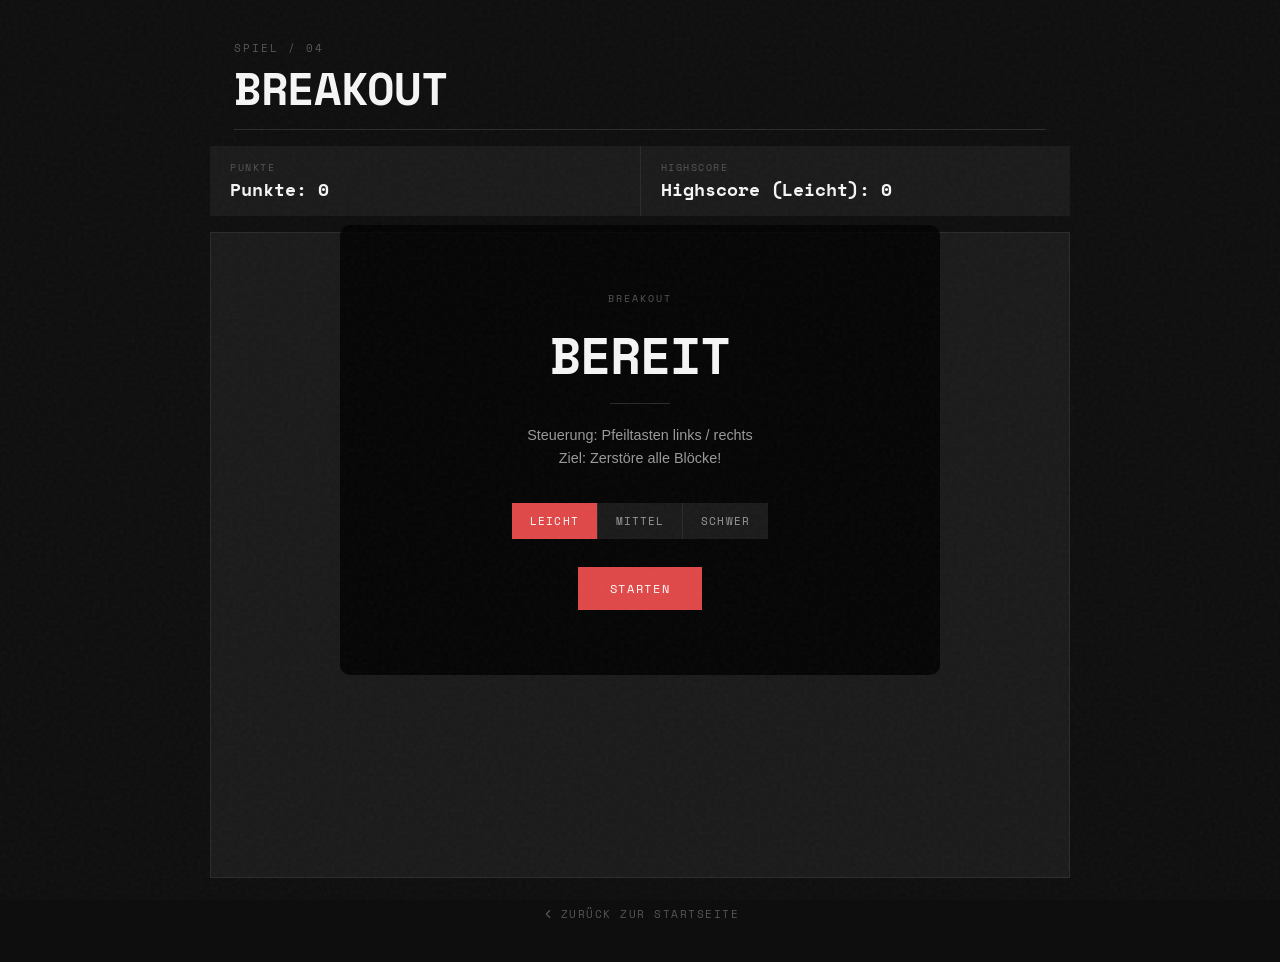
==== breakout.html @ c2ea723e "0.1 BETA" ====
<!DOCTYPE html>
<html lang="de">

<head>
    <meta charset="UTF-8">
    <meta name="viewport" content="width=device-width, initial-scale=1.0">
    <title>Breakout</title>
    <link rel="icon" href="favicon.svg">
    <link
        href="https://fonts.googleapis.com/css2?family=Inter:wght@300;400;500&family=Space+Mono:wght@400;700&display=swap"
        rel="stylesheet">

    <style>
        *,
        *::before,
        *::after {
            margin: 0;
            padding: 0;
            box-sizing: border-box;
        }

        :root {
            --bg-deep: #0e0e0e;
            --bg-card: #1a1a1a;
            --bg-hover: #242424;
            --border: #2a2a2a;
            --text-dim: #555;
            --text-mid: #999;
            --text-main: #e2e2e2;
            --text-white: #f5f5f5;
            --accent: #e04848;
        }

        html,
        body {
            background: var(--bg-deep);
            min-height: 100vh;
            color: var(--text-main);
            -webkit-font-smoothing: antialiased;
        }

        body {
            font-family: 'Inter', sans-serif;
            display: flex;
            flex-direction: column;
            align-items: center;
            width: 100%;
            padding: 0;
        }

        /* grain overlay */
        body::before {
            content: '';
            position: fixed;
            inset: 0;
            background-image: url("data:image/svg+xml,%3Csvg viewBox='0 0 256 256' xmlns='http://www.w3.org/2000/svg'%3E%3Cfilter id='n'%3E%3CfeTurbulence type='fractalNoise' baseFrequency='0.9' numOctaves='4' stitchTiles='stitch'/%3E%3C/filter%3E%3Crect width='100%25' height='100%25' filter='url(%23n)' opacity='0.035'/%3E%3C/svg%3E");
            pointer-events: none;
            z-index: 100;
        }

        /* ─── GAME PAGE HEADER ─── */
        .game-header {
            width: 100%;
            max-width: 860px;
            padding: 40px 24px 0;
            display: flex;
            flex-direction: column;
            align-items: flex-start;
        }

        .game-header .label-top {
            font-family: 'Space Mono', monospace;
            font-size: 0.68rem;
            letter-spacing: 0.18em;
            text-transform: uppercase;
            color: var(--text-dim);
            margin-bottom: 8px;
        }

        .game-header h1 {
            font-family: 'Space Mono', monospace;
            font-size: clamp(1.8rem, 5vw, 2.8rem);
            font-weight: 700;
            color: var(--text-white);
            letter-spacing: -0.03em;
            line-height: 1.1;
        }

        .game-header .header-rule {
            width: 100%;
            height: 1px;
            background: var(--border);
            margin: 16px 0 0;
        }

        /* ─── STATS BAR ─── */
        .stats-bar {
            width: 100%;
            max-width: 860px;
            display: flex;
            gap: 1px;
            background: var(--border);
            margin-top: 16px;
        }

        .stat-block {
            flex: 1;
            background: var(--bg-card);
            padding: 14px 20px;
            display: flex;
            flex-direction: column;
            gap: 2px;
        }

        .stat-block .stat-label {
            font-family: 'Space Mono', monospace;
            font-size: 0.6rem;
            letter-spacing: 0.16em;
            text-transform: uppercase;
            color: var(--text-dim);
        }

        .stat-block .stat-value {
            font-family: 'Space Mono', monospace;
            font-size: 1.1rem;
            font-weight: 700;
            color: var(--text-white);
        }

        /* ─── CANVAS WRAPPER ─── */
        .canvas-wrap {
            width: 100%;
            max-width: 860px;
            margin-top: 16px;
            background: var(--bg-card);
            border: 1px solid var(--border);
            position: relative;
            overflow: hidden;
        }

        .canvas-wrap canvas {
            display: block;
            width: 100%;
            height: 100%;
        }

        /* ─── MESSAGE / HINT ─── */
        .msg-bar {
            width: 100%;
            max-width: 860px;
            margin-top: 1px;
            background: var(--bg-card);
            border-top: 1px solid var(--border);
            padding: 12px 20px;
            font-size: 0.82rem;
            color: var(--text-mid);
            font-family: 'Inter', sans-serif;
            min-height: 42px;
            display: flex;
            align-items: center;
        }

        /* ─── CONTROLS ROW ─── */
        .ctrl-row {
            width: 100%;
            max-width: 860px;
            display: flex;
            gap: 1px;
            background: var(--border);
            margin-top: 16px;
        }

        .ctrl-btn {
            flex: 1;
            background: var(--bg-card);
            border: none;
            color: var(--text-main);
            font-family: 'Space Mono', monospace;
            font-size: 0.78rem;
            letter-spacing: 0.1em;
            text-transform: uppercase;
            padding: 14px 10px;
            cursor: pointer;
            transition: background 0.2s, color 0.2s;
        }

        .ctrl-btn:hover {
            background: var(--bg-hover);
            color: var(--text-white);
        }

        .ctrl-btn.primary {
            background: var(--accent);
            color: #fff;
        }

        .ctrl-btn.primary:hover {
            background: #c93a3a;
            color: #fff;
        }

        /* ─── BACK LINK ─── */
        .back-link {
            display: inline-flex;
            align-items: center;
            gap: 6px;
            margin: 28px 0 40px;
            font-family: 'Space Mono', monospace;
            font-size: 0.68rem;
            letter-spacing: 0.14em;
            text-transform: uppercase;
            color: var(--text-dim);
            text-decoration: none;
            transition: color 0.2s;
        }

        .back-link:hover {
            color: var(--accent);
        }

        .back-link svg {
            width: 14px;
            height: 14px;
            stroke: currentColor;
            fill: none;
            stroke-width: 2;
            stroke-linecap: round;
            stroke-linejoin: round;
        }

        /* ─── OVERLAY (start / game-over screens) ─── */
        .overlay {
            position: fixed;
            inset: 0;
            background: rgba(10, 10, 10, 0.92);
            z-index: 50;
            display: flex;
            flex-direction: column;
            align-items: center;
            justify-content: center;
            gap: 20px;
            padding: 40px 24px;
        }

        .overlay .overlay-label {
            font-family: 'Space Mono', monospace;
            font-size: 0.65rem;
            letter-spacing: 0.2em;
            text-transform: uppercase;
            color: var(--text-dim);
        }

        .overlay h2 {
            font-family: 'Space Mono', monospace;
            font-size: clamp(2rem, 6vw, 3.2rem);
            font-weight: 700;
            color: var(--text-white);
            letter-spacing: -0.02em;
            text-align: center;
            line-height: 1.1;
        }

        .overlay .overlay-rule {
            width: 60px;
            height: 1px;
            background: var(--border);
        }

        .overlay p {
            font-size: 0.9rem;
            color: var(--text-mid);
            text-align: center;
            max-width: 420px;
            line-height: 1.6;
        }

        .overlay .overlay-scores {
            display: flex;
            gap: 32px;
        }

        .overlay .ov-score {
            text-align: center;
        }

        .overlay .ov-score .ov-label {
            font-family: 'Space Mono', monospace;
            font-size: 0.6rem;
            letter-spacing: 0.18em;
            text-transform: uppercase;
            color: var(--text-dim);
            margin-bottom: 4px;
        }

        .overlay .ov-score .ov-val {
            font-family: 'Space Mono', monospace;
            font-size: 1.6rem;
            font-weight: 700;
            color: var(--text-white);
        }

        .overlay .ov-btn {
            font-family: 'Space Mono', monospace;
            font-size: 0.72rem;
            letter-spacing: 0.14em;
            text-transform: uppercase;
            background: var(--accent);
            color: #fff;
            border: none;
            padding: 13px 32px;
            cursor: pointer;
            transition: background 0.2s;
            margin-top: 8px;
        }

        .overlay .ov-btn:hover {
            background: #c93a3a;
        }

        /* ─── DIFFICULTY PILLS (breakout) ─── */
        .diff-row {
            display: flex;
            gap: 1px;
            background: var(--border);
            margin-top: 12px;
        }

        .diff-pill {
            background: var(--bg-card);
            border: none;
            color: var(--text-mid);
            font-family: 'Space Mono', monospace;
            font-size: 0.68rem;
            letter-spacing: 0.1em;
            text-transform: uppercase;
            padding: 10px 18px;
            cursor: pointer;
            transition: background 0.2s, color 0.2s;
        }

        .diff-pill:hover {
            background: var(--bg-hover);
            color: var(--text-main);
        }

        .diff-pill.active {
            background: var(--accent);
            color: #fff;
        }

        /* ─── MOBILE D-PAD (snake) ─── */
        .dpad {
            display: none;
            flex-direction: column;
            align-items: center;
            gap: 2px;
            margin-top: 16px;
        }

        .dpad-row {
            display: flex;
            gap: 2px;
        }

        .dpad-btn {
            width: 56px;
            height: 56px;
            background: var(--bg-card);
            border: 1px solid var(--border);
            color: var(--text-main);
            font-size: 1.2rem;
            cursor: pointer;
            display: flex;
            align-items: center;
            justify-content: center;
            transition: background 0.15s;
            -webkit-tap-highlight-color: transparent;
            user-select: none;
        }

        .dpad-btn:active {
            background: var(--accent);
            color: #fff;
        }

        @media (max-width: 600px) {
            .dpad {
                display: flex;
            }

            .game-header {
                padding-top: 24px;
            }
        }

        /* ─── RESPONSIVE canvas height ─── */
        .canvas-wrap {
            min-height: 280px;
        }

        @media (min-width: 601px) {
            .canvas-wrap {
                min-height: 420px;
            }
        }

        /* new-highscore flash */
        #newHighscoreAlert {
            position: fixed;
            top: 24px;
            left: 50%;
            transform: translateX(-50%);
            background: var(--accent);
            color: #fff;
            font-family: 'Space Mono', monospace;
            font-size: 0.72rem;
            letter-spacing: 0.14em;
            text-transform: uppercase;
            padding: 10px 24px;
            z-index: 200;
            display: none;
        }


        #gameOver,
        #successMessage {
            display: none;
        }

        #startScreen {
            position: absolute;
            top: 50%;
            left: 50%;
            transform: translate(-50%, -50%);
            color: white;
            font-size: 36px;
            font-family: Arial, sans-serif;
            text-align: center;
            background: rgba(0, 0, 0, 0.8);
            padding: 20px;
            border-radius: 10px;
            width: 90%;
            max-width: 600px;
        }

        /* JS toggles these */

        .success-badge {
            font-family: 'Space Mono', monospace;
            font-size: 0.6rem;
            letter-spacing: 0.16em;
            text-transform: uppercase;
            padding: 6px 14px;
            color: #fff;
        }

        .success-badge.easy {
            background: #00b894;
        }

        .success-badge.medium {
            background: #fdcb6e;
            color: #2d3436;
        }

        .success-badge.hard {
            background: #e04848;
        }

        .instructions {
            font-size: 0.6em;
            margin-top: 20px;
            color: var(--accent-color);
            display: flex;
            flex-direction: column;
            justify-content: center;
        }

        #gameOver {
            position: absolute;
            top: 50%;
            left: 50%;
            transform: translate(-50%, -50%);
            color: white;
            font-size: 48px;
            font-family: Arial, sans-serif;
            text-align: center;
            display: none;
            background: rgba(0, 0, 0, 0.95);
            padding: 20px;
            border-radius: 10px;
            width: 90%;
            max-width: 600px;
        }

        .overlay h2 .dot {
            color: var(--accent);
        }
    </style>
</head>

<body>
    <div class="game-header">
        <p class="label-top">Spiel / 04</p>
        <h1>BREAKOUT</h1>
        <div class="header-rule"></div>
    </div>

    <div class="stats-bar">
        <div class="stat-block">
            <span class="stat-label">Punkte</span>
            <span class="stat-value" id="score">Punkte: 0</span>
        </div>
        <div class="stat-block">
            <span class="stat-label">Highscore</span>
            <span class="stat-value" id="highscore">Highscore: 0</span>
        </div>
    </div>

    <div class="canvas-wrap">
        <canvas id="gameCanvas" width="800" height="600"></canvas>
    </div>

    <!-- START SCREEN overlay -->
    <div class="overlay" id="startScreen">
        <p class="overlay-label">Breakout</p>
        <h2>BEREIT</h2>
        <div class="overlay-rule"></div>
        <p id="desktopInstructions" style="display:none;">Steuerung: Pfeiltasten links / rechts<br>Ziel: Zerstöre alle
            Blöcke!</p>
        <p id="mobileInstructions" style="display:none;">Steuerung: Berühre und ziehe das Paddle<br>Ziel: Zerstöre alle
            Blöcke!</p>
        <div class="diff-row">
            <button class="diff-pill active" data-difficulty="easy" onclick="Array.from(document.getElementsByClassName('diff-pill')).forEach(obj => {obj.className = 'diff-pill';}); this.className = 'diff-pill active'; currentDifficulty = 'easy'">Leicht</button>
            <button class="diff-pill" data-difficulty="medium" onclick="Array.from(document.getElementsByClassName('diff-pill')).forEach(obj => {obj.className = 'diff-pill';}); this.className = 'diff-pill active'; currentDifficulty = 'medium'">Mittel</button>
            <button class="diff-pill" data-difficulty="hard" onclick="Array.from(document.getElementsByClassName('diff-pill')).forEach(obj => {obj.className = 'diff-pill';}); this.className = 'diff-pill active'; currentDifficulty = 'hard'">Schwer</button>
        </div>
        <button class="ov-btn" id="startButton">Starten</button>
    </div>

    <!-- GAME OVER overlay -->
    <div class="overlay" id="gameOver">
        <p class="overlay-label">Ende</p>
        <h2>GAME OVER</h2>
        <div class="overlay-rule"></div>
        <div class="overlay-scores">
            <div class="ov-score">
                <div class="ov-label">Punkte</div>
                <div class="ov-val" id="finalScore">0</div>
            </div>
        </div>
        <button class="ov-btn" id="restartButton">Nochmal</button>
    </div>

    <!-- SUCCESS overlay -->
    <div class="overlay" id="successMessage">
        <p class="overlay-label">Gewonnen</p>
        <h2>NICE<span class="dot">!</span></h2>
        <div class="overlay-rule"></div>
        <span class="success-badge easy" id="successDifficultyBadge">Leicht</span>
        <div class="overlay-scores">
            <div class="ov-score">
                <div class="ov-label">Highscore</div>
                <div class="ov-val" id="successHighscore">0</div>
            </div>
        </div>
        <button class="ov-btn" id="successRestartButton">Nochmal spielen</button>
    </div>


    <a href="index.html" class="back-link">
        <svg viewBox="0 0 24 24">
            <polyline points="15 18 9 12 15 6"></polyline>
        </svg>
        Zurück zur Startseite
    </a>


    <script>
        let gameActive = false;
        window.currentDifficulty = 'easy';
        const difficultySettings = {
            easy: { paddleWidth: 250 },
            medium: { paddleWidth: 150 },
            hard: { paddleWidth: 100 }
        };

        const canvas = document.getElementById('gameCanvas');
        const ctx = canvas.getContext('2d');
        const scoreElement = document.getElementById('score');
        const highscoreElement = document.getElementById('highscore');
        const gameOverElement = document.getElementById('gameOver');
        const successMessageElement = document.getElementById('successMessage');
        const startScreenElement = document.getElementById('startScreen');
        const difficultySwitchElement = document.querySelector('.difficulty-switch');
        const finalScoreElement = document.getElementById('finalScore');
        const restartButton = document.getElementById('restartButton');
        const successRestartButton = document.getElementById('successRestartButton');
        const startButton = document.getElementById('startButton');
        const difficultyOptions = document.querySelectorAll('.difficulty-option');

        // LocalStorage initialisieren
        if (!localStorage.getItem('highscore_breakout_easy')) {
            localStorage.setItem('highscore_breakout_easy', '0');
        }
        if (!localStorage.getItem('highscore_breakout_medium')) {
            localStorage.setItem('highscore_breakout_medium', '0');
        }
        if (!localStorage.getItem('highscore_breakout_hard')) {
            localStorage.setItem('highscore_breakout_hard', '0');
        }
        if (!localStorage.getItem('breakoutCompleted_easy')) {
            localStorage.setItem('breakoutCompleted_easy', 'false');
        }
        if (!localStorage.getItem('breakoutCompleted_medium')) {
            localStorage.setItem('breakoutCompleted_medium', 'false');
        }
        if (!localStorage.getItem('breakoutCompleted_hard')) {
            localStorage.setItem('breakoutCompleted_hard', 'false');
        }

        // Highscore laden und anzeigen
        function updateHighscoreDisplay() {
            const currentHighscore = parseInt(localStorage.getItem(`highscore_breakout_${currentDifficulty}`));
            const difficultyNames = {
                easy: 'Leicht',
                medium: 'Mittel',
                hard: 'Schwer'
            };
            highscoreElement.textContent = `Highscore (${difficultyNames[currentDifficulty]}): ${currentHighscore}`;
        }
        updateHighscoreDisplay();

        // Erfolgsmeldung oder Startbildschirm anzeigen
        function checkAndShowSuccess() {
            const easyCompleted = localStorage.getItem('breakoutCompleted_easy') === 'true';
            const mediumCompleted = localStorage.getItem('breakoutCompleted_medium') === 'true';
            const hardCompleted = localStorage.getItem('breakoutCompleted_hard') === 'true';

            if (easyCompleted || mediumCompleted || hardCompleted) {
                let highestDifficulty = 'easy';
                if (hardCompleted) highestDifficulty = 'hard';
                else if (mediumCompleted) highestDifficulty = 'medium';

                const difficultyNames = {
                    easy: 'Leicht',
                    medium: 'Mittel',
                    hard: 'Schwer'
                };

                const highscore = localStorage.getItem(`highscore_breakout_${highestDifficulty}`);
                document.getElementById('successDifficultyBadge').className = `difficulty-badge ${highestDifficulty}`;
                document.getElementById('successDifficultyBadge').textContent = difficultyNames[highestDifficulty];
                document.getElementById('successHighscore').textContent = highscore;
                successMessageElement.style.display = 'block';
                startScreenElement.style.display = 'none';
            } else {
                startScreenElement.style.display = 'flex';
            }
        }
        checkAndShowSuccess();

        // Spielvariablen
        let score = 0;
        const brickRowCount = 5;
        const brickColumnCount = 8;
        const brickWidth = 75;
        const brickHeight = 20;
        const brickPadding = 10;
        const brickOffsetTop = 60;
        const brickOffsetLeft = 30;
        const maxScore = brickRowCount * brickColumnCount;

        // Ball
        const ball = {
            x: canvas.width / 2,
            y: canvas.height - 50,
            radius: 10,
            dx: 4,
            dy: -4
        };

        // Paddle
        const paddle = {
            width: difficultySettings[currentDifficulty].paddleWidth,
            height: 20,
            x: (canvas.width - difficultySettings[currentDifficulty].paddleWidth) / 2,
            y: canvas.height - 50
        };

        // BlÃ¶cke
        const bricks = [];
        for (let c = 0; c < brickColumnCount; c++) {
            bricks[c] = [];
            for (let r = 0; r < brickRowCount; r++) {
                bricks[c][r] = { x: 0, y: 0, status: 1 };
            }
        }

        // Steuerung
        let rightPressed = false;
        let leftPressed = false;
        let touchStartX = 0;
        let touchOffset = 0;

        document.addEventListener('keydown', keyDownHandler);
        document.addEventListener('keyup', keyUpHandler);
        startButton.addEventListener('click', startGame);
        restartButton.addEventListener('click', restartGame);
        successRestartButton.addEventListener('click', restartGame);

        // Touch Events
        canvas.addEventListener('touchstart', handleTouchStart);
        canvas.addEventListener('touchmove', handleTouchMove);
        canvas.addEventListener('touchend', handleTouchEnd);

        // Touch-GerÃ¤t Erkennung
        const isTouchDevice = 'ontouchstart' in window || navigator.maxTouchPoints > 0;
        document.getElementById(isTouchDevice ? 'mobileInstructions' : 'desktopInstructions').style.display = 'block';

        // Schwierigkeitsgrad Event Listener
        difficultyOptions.forEach(option => {
            option.addEventListener('click', () => {
                difficultyOptions.forEach(opt => opt.classList.remove('active'));
                option.classList.add('active');
                currentDifficulty = option.dataset.difficulty;
                updateHighscoreDisplay();
            });
        });

        function keyDownHandler(e) {
            if (!gameActive) return;
            if (e.key === 'Right' || e.key === 'ArrowRight') {
                rightPressed = true;
            } else if (e.key === 'Left' || e.key === 'ArrowLeft') {
                leftPressed = true;
            }
        }

        function keyUpHandler(e) {
            if (!gameActive) return;
            if (e.key === 'Right' || e.key === 'ArrowRight') {
                rightPressed = false;
            } else if (e.key === 'Left' || e.key === 'ArrowLeft') {
                leftPressed = false;
            }
        }

        function handleTouchStart(e) {
            if (!gameActive) return;
            e.preventDefault();
            const touch = e.touches[0];
            const rect = canvas.getBoundingClientRect();
            const touchX = touch.clientX - rect.left;

            // PrÃ¼fen ob Touch auf Paddle
            if (touchX >= paddle.x && touchX <= paddle.x + paddle.width &&
                touch.clientY >= rect.top + paddle.y && touch.clientY <= rect.top + paddle.y + paddle.height) {
                touchStartX = touchX;
                touchOffset = touchX - paddle.x;
            }
        }

        function handleTouchMove(e) {
            if (!gameActive) return;
            e.preventDefault();
            if (touchStartX === 0) return;

            const touch = e.touches[0];
            const rect = canvas.getBoundingClientRect();
            const touchX = touch.clientX - rect.left;

            // Paddle position berechnen
            let newPaddleX = touchX - touchOffset;

            // Paddle innerhalb des Canvas halten
            newPaddleX = Math.max(0, Math.min(canvas.width - paddle.width, newPaddleX));

            paddle.x = newPaddleX;
        }

        function handleTouchEnd(e) {
            if (!gameActive) return;
            e.preventDefault();
            touchStartX = 0;
            touchOffset = 0;
        }

        function startGame() {
            gameActive = true;
            startScreenElement.style.display = 'none';
            paddle.width = difficultySettings[currentDifficulty].paddleWidth;
            paddle.x = (canvas.width - paddle.width) / 2;
            draw();
        }

        function restartGame() {
            window.location.reload()
            /*score = 0;
            gameActive = true;
            scoreElement.textContent = `Punkte: ${score}`;
            gameOverElement.style.display = 'none';
            successMessageElement.style.display = 'none';
            startScreenElement.style.display = 'flex';

            // Reset TastenzustÃ¤nde
            rightPressed = false;
            leftPressed = false;

            // Reset Ball
            ball.x = canvas.width / 2;
            ball.y = canvas.height - 50;
            ball.dx = 4;
            ball.dy = -4;

            // Reset Paddle mit aktuellem Schwierigkeitsgrad
            paddle.width = difficultySettings[currentDifficulty].paddleWidth;
            paddle.x = (canvas.width - paddle.width) / 2;
            paddle.y = canvas.height - 50;

            // Reset BlÃ¶cke
            for (let c = 0; c < brickColumnCount; c++) {
                for (let r = 0; r < brickRowCount; r++) {
                    bricks[c][r].status = 1;
                }
            }*/
        }

        // Kollisionserkennung
        function collisionDetection() {
            for (let c = 0; c < brickColumnCount; c++) {
                for (let r = 0; r < brickRowCount; r++) {
                    const b = bricks[c][r];
                    if (b.status === 1) {
                        if (ball.x > b.x && ball.x < b.x + brickWidth && ball.y > b.y && ball.y < b.y + brickHeight) {
                            ball.dy = -ball.dy;
                            b.status = 0;
                            score++;
                            scoreElement.textContent = `Punkte: ${score}`;

                            // Highscore aktualisieren
                            const currentHighscore = parseInt(localStorage.getItem(`highscore_breakout_${currentDifficulty}`));
                            if (score > currentHighscore) {
                                localStorage.setItem(`highscore_breakout_${currentDifficulty}`, score.toString());
                                updateHighscoreDisplay();
                            }

                            // PrÃ¼fen ob alle BlÃ¶cke zerstÃ¶rt sind
                            if (score === maxScore) {
                                localStorage.setItem(`breakoutCompleted_${currentDifficulty}`, 'true');
                                gameActive = false;

                                const difficultyNames = {
                                    easy: 'Leicht',
                                    medium: 'Mittel',
                                    hard: 'Schwer'
                                };

                                document.getElementById('successDifficultyBadge').className = `difficulty-badge ${currentDifficulty}`;
                                document.getElementById('successDifficultyBadge').textContent = difficultyNames[currentDifficulty];
                                document.getElementById('successHighscore').textContent = score;
                                successMessageElement.style.display = 'block';
                            }
                        }
                    }
                }
            }
        }

        // Zeichnen des Balls
        function drawBall() {
            ctx.beginPath();
            ctx.arc(ball.x, ball.y, ball.radius, 0, Math.PI * 2);
            ctx.fillStyle = '#fff';
            ctx.fill();
            ctx.closePath();
        }

        // Zeichnen des Paddles
        function drawPaddle() {
            ctx.beginPath();
            ctx.rect(paddle.x, paddle.y, paddle.width, paddle.height);
            ctx.fillStyle = '#fff';
            ctx.fill();
            ctx.closePath();
        }

        // Zeichnen der BlÃ¶cke
        function drawBricks() {
            for (let c = 0; c < brickColumnCount; c++) {
                for (let r = 0; r < brickRowCount; r++) {
                    if (bricks[c][r].status === 1) {
                        const brickX = c * (brickWidth + brickPadding) + brickOffsetLeft;
                        const brickY = r * (brickHeight + brickPadding) + brickOffsetTop;
                        bricks[c][r].x = brickX;
                        bricks[c][r].y = brickY;
                        ctx.beginPath();
                        ctx.rect(brickX, brickY, brickWidth, brickHeight);
                        ctx.fillStyle = '#fff';
                        ctx.fill();
                        ctx.closePath();
                    }
                }
            }
        }

        // Hauptspiellogik
        function draw() {
            if (!gameActive) return;

            ctx.clearRect(0, 0, canvas.width, canvas.height);
            drawBricks();
            drawBall();
            drawPaddle();
            collisionDetection();

            // Ballbewegung
            if (ball.x + ball.dx > canvas.width - ball.radius || ball.x + ball.dx < ball.radius) {
                ball.dx = -ball.dx;
            }
            if (ball.y + ball.dy < ball.radius) {
                ball.dy = -ball.dy;
            } else if (ball.y + ball.dy > paddle.y &&
                ball.y + ball.dy < paddle.y + paddle.height &&
                ball.x > paddle.x &&
                ball.x < paddle.x + paddle.width) {
                ball.dy = -ball.dy;
            } else if (ball.y + ball.dy > canvas.height - ball.radius) {
                // Game Over
                gameActive = false;
                finalScoreElement.textContent = score;
                gameOverElement.style.display = 'flex';
                return;
            }

            // Paddlebewegung
            if (rightPressed && paddle.x < canvas.width - paddle.width) {
                paddle.x += 7;
            } else if (leftPressed && paddle.x > 0) {
                paddle.x -= 7;
            }

            ball.x += ball.dx;
            ball.y += ball.dy;

            requestAnimationFrame(draw);
        }

        draw();
    </script>
</body>

</html>
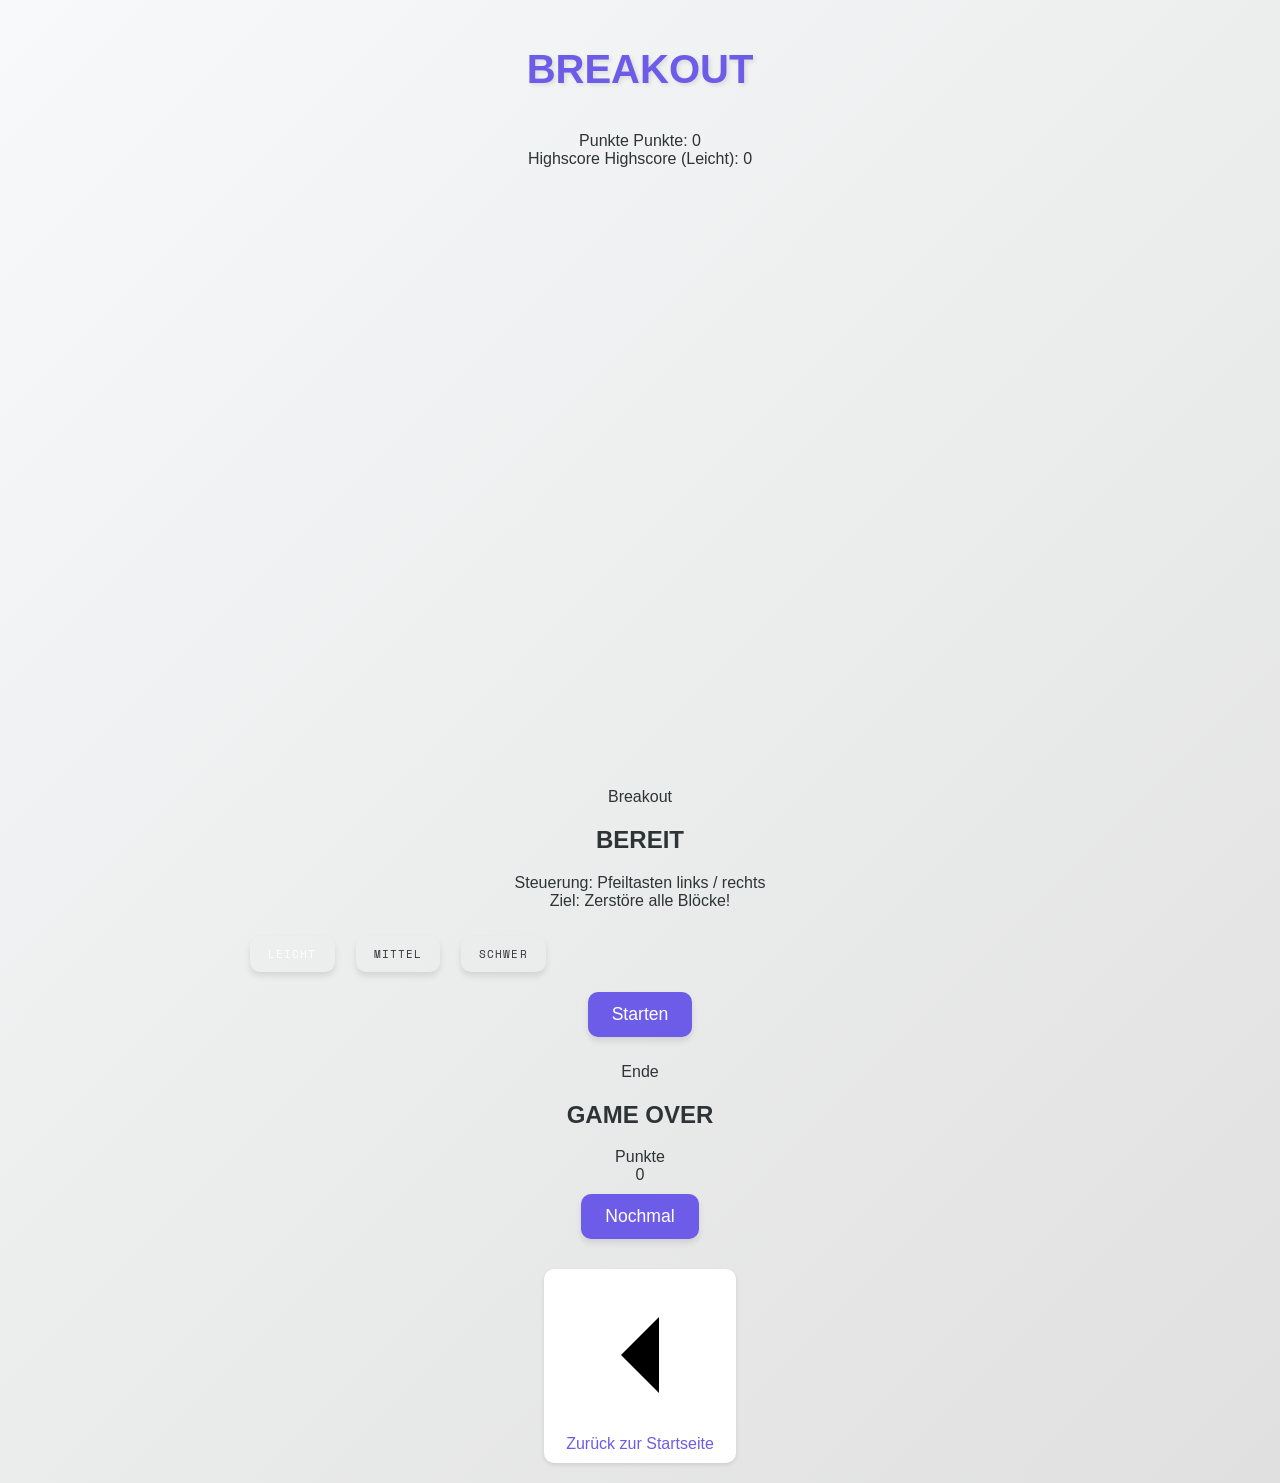
==== commit 1a4c274e: "replaced <style/> with style.css+ added green arrow when difficulty completed + added relative heigh" ====
--- a/breakout.html
+++ b/breakout.html
@@ -10,314 +10,8 @@
         href="https://fonts.googleapis.com/css2?family=Inter:wght@300;400;500&family=Space+Mono:wght@400;700&display=swap"
         rel="stylesheet">
 
+    <link rel="stylesheet" href="style.css">
     <style>
-        *,
-        *::before,
-        *::after {
-            margin: 0;
-            padding: 0;
-            box-sizing: border-box;
-        }
-
-        :root {
-            --bg-deep: #0e0e0e;
-            --bg-card: #1a1a1a;
-            --bg-hover: #242424;
-            --border: #2a2a2a;
-            --text-dim: #555;
-            --text-mid: #999;
-            --text-main: #e2e2e2;
-            --text-white: #f5f5f5;
-            --accent: #e04848;
-        }
-
-        html,
-        body {
-            background: var(--bg-deep);
-            min-height: 100vh;
-            color: var(--text-main);
-            -webkit-font-smoothing: antialiased;
-        }
-
-        body {
-            font-family: 'Inter', sans-serif;
-            display: flex;
-            flex-direction: column;
-            align-items: center;
-            width: 100%;
-            padding: 0;
-        }
-
-        /* grain overlay */
-        body::before {
-            content: '';
-            position: fixed;
-            inset: 0;
-            background-image: url("data:image/svg+xml,%3Csvg viewBox='0 0 256 256' xmlns='http://www.w3.org/2000/svg'%3E%3Cfilter id='n'%3E%3CfeTurbulence type='fractalNoise' baseFrequency='0.9' numOctaves='4' stitchTiles='stitch'/%3E%3C/filter%3E%3Crect width='100%25' height='100%25' filter='url(%23n)' opacity='0.035'/%3E%3C/svg%3E");
-            pointer-events: none;
-            z-index: 100;
-        }
-
-        /* ─── GAME PAGE HEADER ─── */
-        .game-header {
-            width: 100%;
-            max-width: 860px;
-            padding: 40px 24px 0;
-            display: flex;
-            flex-direction: column;
-            align-items: flex-start;
-        }
-
-        .game-header .label-top {
-            font-family: 'Space Mono', monospace;
-            font-size: 0.68rem;
-            letter-spacing: 0.18em;
-            text-transform: uppercase;
-            color: var(--text-dim);
-            margin-bottom: 8px;
-        }
-
-        .game-header h1 {
-            font-family: 'Space Mono', monospace;
-            font-size: clamp(1.8rem, 5vw, 2.8rem);
-            font-weight: 700;
-            color: var(--text-white);
-            letter-spacing: -0.03em;
-            line-height: 1.1;
-        }
-
-        .game-header .header-rule {
-            width: 100%;
-            height: 1px;
-            background: var(--border);
-            margin: 16px 0 0;
-        }
-
-        /* ─── STATS BAR ─── */
-        .stats-bar {
-            width: 100%;
-            max-width: 860px;
-            display: flex;
-            gap: 1px;
-            background: var(--border);
-            margin-top: 16px;
-        }
-
-        .stat-block {
-            flex: 1;
-            background: var(--bg-card);
-            padding: 14px 20px;
-            display: flex;
-            flex-direction: column;
-            gap: 2px;
-        }
-
-        .stat-block .stat-label {
-            font-family: 'Space Mono', monospace;
-            font-size: 0.6rem;
-            letter-spacing: 0.16em;
-            text-transform: uppercase;
-            color: var(--text-dim);
-        }
-
-        .stat-block .stat-value {
-            font-family: 'Space Mono', monospace;
-            font-size: 1.1rem;
-            font-weight: 700;
-            color: var(--text-white);
-        }
-
-        /* ─── CANVAS WRAPPER ─── */
-        .canvas-wrap {
-            width: 100%;
-            max-width: 860px;
-            margin-top: 16px;
-            background: var(--bg-card);
-            border: 1px solid var(--border);
-            position: relative;
-            overflow: hidden;
-        }
-
-        .canvas-wrap canvas {
-            display: block;
-            width: 100%;
-            height: 100%;
-        }
-
-        /* ─── MESSAGE / HINT ─── */
-        .msg-bar {
-            width: 100%;
-            max-width: 860px;
-            margin-top: 1px;
-            background: var(--bg-card);
-            border-top: 1px solid var(--border);
-            padding: 12px 20px;
-            font-size: 0.82rem;
-            color: var(--text-mid);
-            font-family: 'Inter', sans-serif;
-            min-height: 42px;
-            display: flex;
-            align-items: center;
-        }
-
-        /* ─── CONTROLS ROW ─── */
-        .ctrl-row {
-            width: 100%;
-            max-width: 860px;
-            display: flex;
-            gap: 1px;
-            background: var(--border);
-            margin-top: 16px;
-        }
-
-        .ctrl-btn {
-            flex: 1;
-            background: var(--bg-card);
-            border: none;
-            color: var(--text-main);
-            font-family: 'Space Mono', monospace;
-            font-size: 0.78rem;
-            letter-spacing: 0.1em;
-            text-transform: uppercase;
-            padding: 14px 10px;
-            cursor: pointer;
-            transition: background 0.2s, color 0.2s;
-        }
-
-        .ctrl-btn:hover {
-            background: var(--bg-hover);
-            color: var(--text-white);
-        }
-
-        .ctrl-btn.primary {
-            background: var(--accent);
-            color: #fff;
-        }
-
-        .ctrl-btn.primary:hover {
-            background: #c93a3a;
-            color: #fff;
-        }
-
-        /* ─── BACK LINK ─── */
-        .back-link {
-            display: inline-flex;
-            align-items: center;
-            gap: 6px;
-            margin: 28px 0 40px;
-            font-family: 'Space Mono', monospace;
-            font-size: 0.68rem;
-            letter-spacing: 0.14em;
-            text-transform: uppercase;
-            color: var(--text-dim);
-            text-decoration: none;
-            transition: color 0.2s;
-        }
-
-        .back-link:hover {
-            color: var(--accent);
-        }
-
-        .back-link svg {
-            width: 14px;
-            height: 14px;
-            stroke: currentColor;
-            fill: none;
-            stroke-width: 2;
-            stroke-linecap: round;
-            stroke-linejoin: round;
-        }
-
-        /* ─── OVERLAY (start / game-over screens) ─── */
-        .overlay {
-            position: fixed;
-            inset: 0;
-            background: rgba(10, 10, 10, 0.92);
-            z-index: 50;
-            display: flex;
-            flex-direction: column;
-            align-items: center;
-            justify-content: center;
-            gap: 20px;
-            padding: 40px 24px;
-        }
-
-        .overlay .overlay-label {
-            font-family: 'Space Mono', monospace;
-            font-size: 0.65rem;
-            letter-spacing: 0.2em;
-            text-transform: uppercase;
-            color: var(--text-dim);
-        }
-
-        .overlay h2 {
-            font-family: 'Space Mono', monospace;
-            font-size: clamp(2rem, 6vw, 3.2rem);
-            font-weight: 700;
-            color: var(--text-white);
-            letter-spacing: -0.02em;
-            text-align: center;
-            line-height: 1.1;
-        }
-
-        .overlay .overlay-rule {
-            width: 60px;
-            height: 1px;
-            background: var(--border);
-        }
-
-        .overlay p {
-            font-size: 0.9rem;
-            color: var(--text-mid);
-            text-align: center;
-            max-width: 420px;
-            line-height: 1.6;
-        }
-
-        .overlay .overlay-scores {
-            display: flex;
-            gap: 32px;
-        }
-
-        .overlay .ov-score {
-            text-align: center;
-        }
-
-        .overlay .ov-score .ov-label {
-            font-family: 'Space Mono', monospace;
-            font-size: 0.6rem;
-            letter-spacing: 0.18em;
-            text-transform: uppercase;
-            color: var(--text-dim);
-            margin-bottom: 4px;
-        }
-
-        .overlay .ov-score .ov-val {
-            font-family: 'Space Mono', monospace;
-            font-size: 1.6rem;
-            font-weight: 700;
-            color: var(--text-white);
-        }
-
-        .overlay .ov-btn {
-            font-family: 'Space Mono', monospace;
-            font-size: 0.72rem;
-            letter-spacing: 0.14em;
-            text-transform: uppercase;
-            background: var(--accent);
-            color: #fff;
-            border: none;
-            padding: 13px 32px;
-            cursor: pointer;
-            transition: background 0.2s;
-            margin-top: 8px;
-        }
-
-        .overlay .ov-btn:hover {
-            background: #c93a3a;
-        }
-
-        /* ─── DIFFICULTY PILLS (breakout) ─── */
         .diff-row {
             display: flex;
             gap: 1px;
@@ -336,6 +30,21 @@
             padding: 10px 18px;
             cursor: pointer;
             transition: background 0.2s, color 0.2s;
+            position: relative;
+            display: flex;
+            align-items: center;
+            justify-content: center;
+        }
+
+        .arrow {
+            position: absolute;
+            top: 2px;
+            right: 4px;
+            font-size: 0.7rem;
+            opacity: 0;
+            transition: opacity 0.2s;
+            transform: translate(100%, -50%);
+            z-index: 100;
         }
 
         .diff-pill:hover {
@@ -348,86 +57,11 @@
             color: #fff;
         }
 
-        /* ─── MOBILE D-PAD (snake) ─── */
-        .dpad {
-            display: none;
-            flex-direction: column;
-            align-items: center;
-            gap: 2px;
-            margin-top: 16px;
-        }
-
-        .dpad-row {
-            display: flex;
-            gap: 2px;
-        }
-
-        .dpad-btn {
-            width: 56px;
-            height: 56px;
-            background: var(--bg-card);
-            border: 1px solid var(--border);
-            color: var(--text-main);
-            font-size: 1.2rem;
-            cursor: pointer;
-            display: flex;
-            align-items: center;
-            justify-content: center;
-            transition: background 0.15s;
-            -webkit-tap-highlight-color: transparent;
-            user-select: none;
-        }
-
-        .dpad-btn:active {
-            background: var(--accent);
-            color: #fff;
-        }
-
-        @media (max-width: 600px) {
-            .dpad {
-                display: flex;
-            }
-
-            .game-header {
-                padding-top: 24px;
-            }
-        }
-
-        /* ─── RESPONSIVE canvas height ─── */
-        .canvas-wrap {
-            min-height: 280px;
-        }
-
-        @media (min-width: 601px) {
-            .canvas-wrap {
-                min-height: 420px;
-            }
-        }
-
-        /* new-highscore flash */
-        #newHighscoreAlert {
-            position: fixed;
-            top: 24px;
-            left: 50%;
-            transform: translateX(-50%);
-            background: var(--accent);
-            color: #fff;
-            font-family: 'Space Mono', monospace;
-            font-size: 0.72rem;
-            letter-spacing: 0.14em;
-            text-transform: uppercase;
-            padding: 10px 24px;
-            z-index: 200;
-            display: none;
-        }
-
-
-        #gameOver,
         #successMessage {
             display: none;
         }
 
-        #startScreen {
+        #successMessage {
             position: absolute;
             top: 50%;
             left: 50%;
@@ -441,9 +75,10 @@
             border-radius: 10px;
             width: 90%;
             max-width: 600px;
-        }
-
-        /* JS toggles these */
+            display: none;
+            height: 90%;
+            max-height: 400px;
+        }
 
         .success-badge {
             font-family: 'Space Mono', monospace;
@@ -466,47 +101,16 @@
         .success-badge.hard {
             background: #e04848;
         }
-
-        .instructions {
-            font-size: 0.6em;
-            margin-top: 20px;
-            color: var(--accent-color);
-            display: flex;
-            flex-direction: column;
-            justify-content: center;
-        }
-
-        #gameOver {
-            position: absolute;
-            top: 50%;
-            left: 50%;
-            transform: translate(-50%, -50%);
-            color: white;
-            font-size: 48px;
-            font-family: Arial, sans-serif;
-            text-align: center;
-            display: none;
-            background: rgba(0, 0, 0, 0.95);
-            padding: 20px;
-            border-radius: 10px;
-            width: 90%;
-            max-width: 600px;
-        }
-
-        .overlay h2 .dot {
-            color: var(--accent);
-        }
     </style>
 </head>
 
 <body>
     <div class="game-header">
-        <p class="label-top">Spiel / 04</p>
         <h1>BREAKOUT</h1>
         <div class="header-rule"></div>
     </div>
 
-    <div class="stats-bar">
+    <div class="stats-bar" id="statsbar">
         <div class="stat-block">
             <span class="stat-label">Punkte</span>
             <span class="stat-value" id="score">Punkte: 0</span>
@@ -517,11 +121,10 @@
         </div>
     </div>
 
-    <div class="canvas-wrap">
+    <div class="canvas-wrap" id="canvaswrap">
         <canvas id="gameCanvas" width="800" height="600"></canvas>
     </div>
 
-    <!-- START SCREEN overlay -->
     <div class="overlay" id="startScreen">
         <p class="overlay-label">Breakout</p>
         <h2>BEREIT</h2>
@@ -531,9 +134,18 @@
         <p id="mobileInstructions" style="display:none;">Steuerung: Berühre und ziehe das Paddle<br>Ziel: Zerstöre alle
             Blöcke!</p>
         <div class="diff-row">
-            <button class="diff-pill active" data-difficulty="easy" onclick="Array.from(document.getElementsByClassName('diff-pill')).forEach(obj => {obj.className = 'diff-pill';}); this.className = 'diff-pill active'; currentDifficulty = 'easy'">Leicht</button>
-            <button class="diff-pill" data-difficulty="medium" onclick="Array.from(document.getElementsByClassName('diff-pill')).forEach(obj => {obj.className = 'diff-pill';}); this.className = 'diff-pill active'; currentDifficulty = 'medium'">Mittel</button>
-            <button class="diff-pill" data-difficulty="hard" onclick="Array.from(document.getElementsByClassName('diff-pill')).forEach(obj => {obj.className = 'diff-pill';}); this.className = 'diff-pill active'; currentDifficulty = 'hard'">Schwer</button>
+            <button class="diff-pill active" data-difficulty="easy"
+                onclick="Array.from(document.getElementsByClassName('diff-pill')).forEach(obj => {obj.className = 'diff-pill';}); this.className = 'diff-pill active'; currentDifficulty = 'easy'">Leicht
+                <div class="arrow" id="ae">✅</div>
+            </button>
+            <button class="diff-pill" data-difficulty="medium"
+                onclick="Array.from(document.getElementsByClassName('diff-pill')).forEach(obj => {obj.className = 'diff-pill';}); this.className = 'diff-pill active'; currentDifficulty = 'medium'">Mittel
+                <div class="arrow" id="am">✅</div>
+            </button>
+            <button class="diff-pill" data-difficulty="hard"
+                onclick="Array.from(document.getElementsByClassName('diff-pill')).forEach(obj => {obj.className = 'diff-pill';}); this.className = 'diff-pill active'; currentDifficulty = 'hard'">Schwer
+                <div class="arrow" id="ad">✅</div>
+            </button>
         </div>
         <button class="ov-btn" id="startButton">Starten</button>
     </div>
@@ -637,25 +249,14 @@
             const mediumCompleted = localStorage.getItem('breakoutCompleted_medium') === 'true';
             const hardCompleted = localStorage.getItem('breakoutCompleted_hard') === 'true';
 
-            if (easyCompleted || mediumCompleted || hardCompleted) {
-                let highestDifficulty = 'easy';
-                if (hardCompleted) highestDifficulty = 'hard';
-                else if (mediumCompleted) highestDifficulty = 'medium';
-
-                const difficultyNames = {
-                    easy: 'Leicht',
-                    medium: 'Mittel',
-                    hard: 'Schwer'
-                };
-
-                const highscore = localStorage.getItem(`highscore_breakout_${highestDifficulty}`);
-                document.getElementById('successDifficultyBadge').className = `difficulty-badge ${highestDifficulty}`;
-                document.getElementById('successDifficultyBadge').textContent = difficultyNames[highestDifficulty];
-                document.getElementById('successHighscore').textContent = highscore;
-                successMessageElement.style.display = 'block';
-                startScreenElement.style.display = 'none';
-            } else {
-                startScreenElement.style.display = 'flex';
+            if (easyCompleted) {
+                document.getElementById("ae").style.opacity = "1"
+            }
+            if (mediumCompleted) {
+                document.getElementById("am").style.opacity = "1"
+            }
+            if (hardCompleted) {
+                document.getElementById("ad").style.opacity = "1"
             }
         }
         checkAndShowSuccess();
@@ -751,11 +352,13 @@
             e.preventDefault();
             const touch = e.touches[0];
             const rect = canvas.getBoundingClientRect();
-            const touchX = touch.clientX - rect.left;
-
-            // PrÃ¼fen ob Touch auf Paddle
-            if (touchX >= paddle.x && touchX <= paddle.x + paddle.width &&
-                touch.clientY >= rect.top + paddle.y && touch.clientY <= rect.top + paddle.y + paddle.height) {
+            const scaleX = canvas.width / rect.width;
+            const scaleY = canvas.height / rect.height;
+            const touchX = (touch.clientX - rect.left) * scaleX;
+            const touchY = (touch.clientY - rect.top) * scaleY;
+
+            // Vereinfachte Touch-Logik: Akzeptiere jeden Touch im unteren Drittel
+            if (touchY > canvas.height * 0.66) {
                 touchStartX = touchX;
                 touchOffset = touchX - paddle.x;
             }
@@ -768,7 +371,8 @@
 
             const touch = e.touches[0];
             const rect = canvas.getBoundingClientRect();
-            const touchX = touch.clientX - rect.left;
+            const scaleX = canvas.width / rect.width;
+            const touchX = (touch.clientX - rect.left) * scaleX;
 
             // Paddle position berechnen
             let newPaddleX = touchX - touchOffset;
@@ -791,39 +395,21 @@
             startScreenElement.style.display = 'none';
             paddle.width = difficultySettings[currentDifficulty].paddleWidth;
             paddle.x = (canvas.width - paddle.width) / 2;
+
+            document.getElementById("statsbar").style.opacity = 1
+            document.getElementById("canvaswrap").style.opacity = 1
+
+            // Randomisiere die Ballrichtung (zwischen -30° und +30°)
+            const angle = (Math.random() * 60 - 30) * Math.PI / 180;
+            const speed = 4;
+            ball.dx = speed * Math.sin(angle);
+            ball.dy = -speed * Math.cos(angle);
+
             draw();
         }
 
         function restartGame() {
             window.location.reload()
-            /*score = 0;
-            gameActive = true;
-            scoreElement.textContent = `Punkte: ${score}`;
-            gameOverElement.style.display = 'none';
-            successMessageElement.style.display = 'none';
-            startScreenElement.style.display = 'flex';
-
-            // Reset TastenzustÃ¤nde
-            rightPressed = false;
-            leftPressed = false;
-
-            // Reset Ball
-            ball.x = canvas.width / 2;
-            ball.y = canvas.height - 50;
-            ball.dx = 4;
-            ball.dy = -4;
-
-            // Reset Paddle mit aktuellem Schwierigkeitsgrad
-            paddle.width = difficultySettings[currentDifficulty].paddleWidth;
-            paddle.x = (canvas.width - paddle.width) / 2;
-            paddle.y = canvas.height - 50;
-
-            // Reset BlÃ¶cke
-            for (let c = 0; c < brickColumnCount; c++) {
-                for (let r = 0; r < brickRowCount; r++) {
-                    bricks[c][r].status = 1;
-                }
-            }*/
         }
 
         // Kollisionserkennung
@@ -856,10 +442,10 @@
                                     hard: 'Schwer'
                                 };
 
-                                document.getElementById('successDifficultyBadge').className = `difficulty-badge ${currentDifficulty}`;
+                                document.getElementById('successDifficultyBadge').className = `success-badge ${currentDifficulty}`;
                                 document.getElementById('successDifficultyBadge').textContent = difficultyNames[currentDifficulty];
                                 document.getElementById('successHighscore').textContent = score;
-                                successMessageElement.style.display = 'block';
+                                successMessageElement.style.display = 'flex';
                             }
                         }
                     }
@@ -885,7 +471,7 @@
             ctx.closePath();
         }
 
-        // Zeichnen der BlÃ¶cke
+        // Zeichnen der Blöcke
         function drawBricks() {
             for (let c = 0; c < brickColumnCount; c++) {
                 for (let r = 0; r < brickRowCount; r++) {
--- a/style.css
+++ b/style.css
@@ -0,0 +1,308 @@
+:root {
+    --primary-color: #6c5ce7;
+    --secondary-color: #a29bfe;
+    --accent-color: #00cec9;
+    --background-color: #f8f9fa;
+    --text-color: #2d3436;
+    --success-color: #00b894;
+    --error-color: #d63031;
+    --warning-color: #fdcb6e;
+}
+
+/* Allgemeine Stile */
+body {
+    font-family: 'Segoe UI', Arial, sans-serif;
+    max-width: 800px;
+    margin: 0 auto;
+    padding: 20px;
+    text-align: center;
+    background: linear-gradient(135deg, var(--background-color), #e0e0e0);
+    min-height: 100vh;
+    color: var(--text-color);
+}
+
+h1 {
+    color: var(--primary-color);
+    margin-bottom: 40px;
+    font-size: 2.5em;
+    text-shadow: 2px 2px 4px rgba(0,0,0,0.1);
+    animation: fadeIn 1s ease-in;
+}
+
+/* Container Stile */
+.game-container {
+    background: white;
+    border-radius: 20px;
+    padding: 30px;
+    box-shadow: 0 8px 20px rgba(0,0,0,0.1);
+    margin: 20px auto;
+    max-width: 600px;
+    animation: slideUp 0.5s ease-out;
+}
+
+/* Button Stile */
+button {
+    padding: 12px 24px;
+    margin: 10px;
+    cursor: pointer;
+    background: var(--primary-color);
+    color: white;
+    border: none;
+    border-radius: 10px;
+    font-size: 1.1em;
+    font-weight: 500;
+    transition: all 0.3s ease;
+    box-shadow: 0 4px 6px rgba(0,0,0,0.1);
+}
+
+button:hover {
+    background: var(--secondary-color);
+    transform: translateY(-2px);
+    box-shadow: 0 6px 12px rgba(0,0,0,0.15);
+}
+
+button:active {
+    transform: translateY(0);
+}
+
+/* Statistik Stile */
+.stats {
+    background: rgba(255, 255, 255, 0.9);
+    padding: 15px;
+    border-radius: 10px;
+    margin: 20px 0;
+    box-shadow: 0 2px 4px rgba(0,0,0,0.05);
+}
+
+.stats p {
+    margin: 10px 0;
+    font-size: 1.1em;
+}
+
+/* Nachrichten Stile */
+.message {
+    padding: 15px;
+    border-radius: 10px;
+    margin: 20px 0;
+    font-size: 1.1em;
+    font-weight: 500;
+    animation: fadeIn 0.3s ease-in;
+}
+
+.message.success {
+    background-color: var(--success-color);
+    color: white;
+}
+
+.message.error {
+    background-color: var(--error-color);
+    color: white;
+}
+
+.message.warning {
+    background-color: var(--warning-color);
+    color: var(--text-color);
+}
+
+/* Zurück-Link Stil */
+.back-link {
+    display: inline-block;
+    margin-top: 20px;
+    padding: 10px 20px;
+    background: white;
+    color: var(--primary-color);
+    text-decoration: none;
+    border-radius: 10px;
+    transition: all 0.3s ease;
+    box-shadow: 0 2px 4px rgba(0,0,0,0.1);
+}
+
+.back-link:hover {
+    background: var(--primary-color);
+    color: white;
+    transform: translateY(-2px);
+}
+
+/* Animationen */
+@keyframes fadeIn {
+    from { opacity: 0; transform: translateY(-20px); }
+    to { opacity: 1; transform: translateY(0); }
+}
+
+@keyframes slideUp {
+    from { opacity: 0; transform: translateY(20px); }
+    to { opacity: 1; transform: translateY(0); }
+}
+
+@keyframes pulse {
+    0% { transform: scale(1); }
+    50% { transform: scale(1.05); }
+    100% { transform: scale(1); }
+}
+
+/* Responsive Design */
+@media (max-width: 600px) {
+    body {
+        padding: 10px;
+    }
+    
+    .game-container {
+        padding: 20px;
+        margin: 10px;
+    }
+    
+    h1 {
+        font-size: 2em;
+    }
+    
+    button {
+        padding: 10px 20px;
+        font-size: 1em;
+    }
+}
+
+.highscore-dialog {
+    position: fixed;
+    top: 0;
+    left: 0;
+    width: 100%;
+    height: 100%;
+    background: rgba(0, 0, 0, 0.7);
+    display: flex;
+    justify-content: center;
+    align-items: center;
+    z-index: 1000;
+}
+
+.highscore-content {
+    background: white;
+    padding: 20px;
+    border-radius: 10px;
+    max-width: 500px;
+    width: 90%;
+    box-shadow: 0 4px 6px rgba(0, 0, 0, 0.1);
+}
+
+.highscore-content input {
+    width: 100%;
+    padding: 10px;
+    margin: 10px 0;
+    border: 1px solid #ddd;
+    border-radius: 5px;
+}
+
+.highscore-content button {
+    background: var(--primary-color);
+    color: white;
+    border: none;
+    padding: 10px 20px;
+    margin: 5px;
+    border-radius: 5px;
+    cursor: pointer;
+    transition: background 0.3s;
+}
+
+.highscore-content button:hover {
+    background: var(--secondary-color);
+}
+
+.highscore-content table {
+    width: 100%;
+    margin-top: 20px;
+    border-collapse: collapse;
+}
+
+.highscore-content th,
+.highscore-content td {
+    padding: 8px;
+    text-align: left;
+    border-bottom: 1px solid #ddd;
+}
+
+.highscore-content th {
+    background: var(--primary-color);
+    color: white;
+}
+
+.highscore-content tr:nth-child(even) {
+    background: #f2f2f2;
+}
+
+.controls {
+    margin-top: 20px;
+    display: flex;
+    gap: 15px;
+    justify-content: center;
+    align-items: center;
+    padding: 15px;
+    background: rgba(255, 255, 255, 0.9);
+    border-radius: 10px;
+    box-shadow: 0 4px 6px rgba(0, 0, 0, 0.1);
+}
+
+.controls input {
+    padding: 10px 15px;
+    border: 2px solid var(--primary-color);
+    border-radius: 8px;
+    width: 200px;
+    font-size: 16px;
+    transition: all 0.3s ease;
+    background: rgba(255, 255, 255, 0.9);
+}
+
+.controls input:focus {
+    outline: none;
+    border-color: var(--accent-color);
+    box-shadow: 0 0 5px rgba(108, 92, 231, 0.3);
+}
+
+.controls button {
+    padding: 10px 20px;
+    background: var(--primary-color);
+    color: white;
+    border: none;
+    border-radius: 8px;
+    cursor: pointer;
+    transition: all 0.3s ease;
+    font-size: 16px;
+    font-weight: 500;
+    box-shadow: 0 2px 4px rgba(0, 0, 0, 0.2);
+}
+
+.controls button:hover {
+    background: var(--secondary-color);
+    transform: translateY(-2px);
+    box-shadow: 0 4px 8px rgba(0, 0, 0, 0.2);
+}
+
+.controls button:active {
+    transform: translateY(0);
+}
+
+.highscore-message {
+    position: fixed;
+    top: 20px;
+    left: 50%;
+    transform: translateX(-50%);
+    background: var(--primary-color);
+    color: white;
+    padding: 15px 25px;
+    border-radius: 10px;
+    font-size: 18px;
+    font-weight: 500;
+    box-shadow: 0 4px 6px rgba(0, 0, 0, 0.2);
+    z-index: 1000;
+    animation: slideDown 0.5s ease-out;
+    display: none;
+}
+
+@keyframes slideDown {
+    from {
+        transform: translate(-50%, -20px);
+        opacity: 0;
+    }
+    to {
+        transform: translate(-50%, 0);
+        opacity: 1;
+    }
+} 
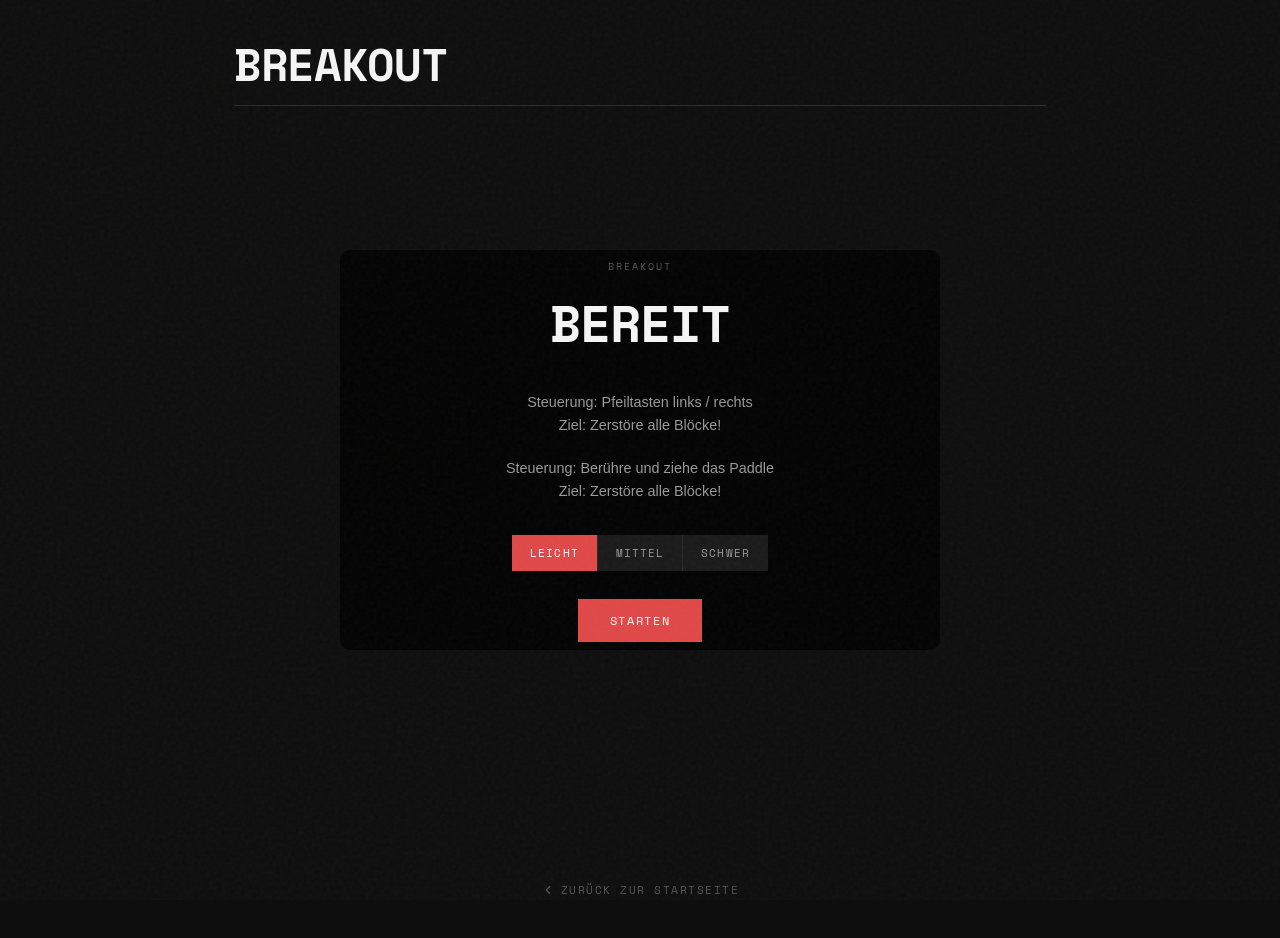
==== commit f397a424: "dunklerer success frame + instructions in startscreen nun sichtbar + statsbar & canvaswrap wird nun " ====
--- a/breakout.html
+++ b/breakout.html
@@ -70,7 +70,7 @@
             font-size: 36px;
             font-family: Arial, sans-serif;
             text-align: center;
-            background: rgba(0, 0, 0, 0.8);
+            background: rgba(0, 0, 0, 0.9);
             padding: 20px;
             border-radius: 10px;
             width: 90%;
@@ -129,9 +129,9 @@
         <p class="overlay-label">Breakout</p>
         <h2>BEREIT</h2>
         <div class="overlay-rule"></div>
-        <p id="desktopInstructions" style="display:none;">Steuerung: Pfeiltasten links / rechts<br>Ziel: Zerstöre alle
+        <p id="desktopInstructions">Steuerung: Pfeiltasten links / rechts<br>Ziel: Zerstöre alle
             Blöcke!</p>
-        <p id="mobileInstructions" style="display:none;">Steuerung: Berühre und ziehe das Paddle<br>Ziel: Zerstöre alle
+        <p id="mobileInstructions">Steuerung: Berühre und ziehe das Paddle<br>Ziel: Zerstöre alle
             Blöcke!</p>
         <div class="diff-row">
             <button class="diff-pill active" data-difficulty="easy"
@@ -446,6 +446,9 @@
                                 document.getElementById('successDifficultyBadge').textContent = difficultyNames[currentDifficulty];
                                 document.getElementById('successHighscore').textContent = score;
                                 successMessageElement.style.display = 'flex';
+
+                                document.getElementById("statsbar").style.opacity = 0
+                                document.getElementById("canvaswrap").style.opacity = 0
                             }
                         }
                     }
@@ -500,7 +503,6 @@
             drawPaddle();
             collisionDetection();
 
-            // Ballbewegung
             if (ball.x + ball.dx > canvas.width - ball.radius || ball.x + ball.dx < ball.radius) {
                 ball.dx = -ball.dx;
             }
@@ -512,10 +514,12 @@
                 ball.x < paddle.x + paddle.width) {
                 ball.dy = -ball.dy;
             } else if (ball.y + ball.dy > canvas.height - ball.radius) {
-                // Game Over
                 gameActive = false;
                 finalScoreElement.textContent = score;
                 gameOverElement.style.display = 'flex';
+
+                document.getElementById("statsbar").style.opacity = 0
+                document.getElementById("canvaswrap").style.opacity = 0
                 return;
             }
 
--- a/style.css
+++ b/style.css
@@ -1,308 +1,496 @@
-:root {
-    --primary-color: #6c5ce7;
-    --secondary-color: #a29bfe;
-    --accent-color: #00cec9;
-    --background-color: #f8f9fa;
-    --text-color: #2d3436;
-    --success-color: #00b894;
-    --error-color: #d63031;
-    --warning-color: #fdcb6e;
-}
-
-/* Allgemeine Stile */
-body {
-    font-family: 'Segoe UI', Arial, sans-serif;
-    max-width: 800px;
-    margin: 0 auto;
-    padding: 20px;
-    text-align: center;
-    background: linear-gradient(135deg, var(--background-color), #e0e0e0);
-    min-height: 100vh;
-    color: var(--text-color);
-}
-
-h1 {
-    color: var(--primary-color);
-    margin-bottom: 40px;
-    font-size: 2.5em;
-    text-shadow: 2px 2px 4px rgba(0,0,0,0.1);
-    animation: fadeIn 1s ease-in;
-}
-
-/* Container Stile */
-.game-container {
-    background: white;
-    border-radius: 20px;
-    padding: 30px;
-    box-shadow: 0 8px 20px rgba(0,0,0,0.1);
-    margin: 20px auto;
-    max-width: 600px;
-    animation: slideUp 0.5s ease-out;
-}
-
-/* Button Stile */
-button {
-    padding: 12px 24px;
-    margin: 10px;
-    cursor: pointer;
-    background: var(--primary-color);
+#startScreen {
+    position: absolute;
+    top: 50%;
+    left: 50%;
+    transform: translate(-50%, -50%);
     color: white;
-    border: none;
-    border-radius: 10px;
-    font-size: 1.1em;
-    font-weight: 500;
-    transition: all 0.3s ease;
-    box-shadow: 0 4px 6px rgba(0,0,0,0.1);
-}
-
-button:hover {
-    background: var(--secondary-color);
-    transform: translateY(-2px);
-    box-shadow: 0 6px 12px rgba(0,0,0,0.15);
-}
-
-button:active {
-    transform: translateY(0);
-}
-
-/* Statistik Stile */
-.stats {
-    background: rgba(255, 255, 255, 0.9);
-    padding: 15px;
-    border-radius: 10px;
-    margin: 20px 0;
-    box-shadow: 0 2px 4px rgba(0,0,0,0.05);
-}
-
-.stats p {
-    margin: 10px 0;
-    font-size: 1.1em;
-}
-
-/* Nachrichten Stile */
-.message {
-    padding: 15px;
-    border-radius: 10px;
-    margin: 20px 0;
-    font-size: 1.1em;
-    font-weight: 500;
-    animation: fadeIn 0.3s ease-in;
-}
-
-.message.success {
-    background-color: var(--success-color);
-    color: white;
-}
-
-.message.error {
-    background-color: var(--error-color);
-    color: white;
-}
-
-.message.warning {
-    background-color: var(--warning-color);
-    color: var(--text-color);
-}
-
-/* Zurück-Link Stil */
-.back-link {
-    display: inline-block;
-    margin-top: 20px;
-    padding: 10px 20px;
-    background: white;
-    color: var(--primary-color);
-    text-decoration: none;
-    border-radius: 10px;
-    transition: all 0.3s ease;
-    box-shadow: 0 2px 4px rgba(0,0,0,0.1);
-}
-
-.back-link:hover {
-    background: var(--primary-color);
-    color: white;
-    transform: translateY(-2px);
-}
-
-/* Animationen */
-@keyframes fadeIn {
-    from { opacity: 0; transform: translateY(-20px); }
-    to { opacity: 1; transform: translateY(0); }
-}
-
-@keyframes slideUp {
-    from { opacity: 0; transform: translateY(20px); }
-    to { opacity: 1; transform: translateY(0); }
-}
-
-@keyframes pulse {
-    0% { transform: scale(1); }
-    50% { transform: scale(1.05); }
-    100% { transform: scale(1); }
-}
-
-/* Responsive Design */
-@media (max-width: 600px) {
-    body {
-        padding: 10px;
-    }
-    
-    .game-container {
-        padding: 20px;
-        margin: 10px;
-    }
-    
-    h1 {
-        font-size: 2em;
-    }
-    
-    button {
-        padding: 10px 20px;
-        font-size: 1em;
-    }
-}
-
-.highscore-dialog {
-    position: fixed;
-    top: 0;
-    left: 0;
-    width: 100%;
-    height: 100%;
-    background: rgba(0, 0, 0, 0.7);
-    display: flex;
-    justify-content: center;
-    align-items: center;
-    z-index: 1000;
-}
-
-.highscore-content {
-    background: white;
+    font-size: 36px;
+    font-family: Arial, sans-serif;
+    text-align: center;
+    background: rgba(0, 0, 0, 0.8);
     padding: 20px;
     border-radius: 10px;
-    max-width: 500px;
     width: 90%;
-    box-shadow: 0 4px 6px rgba(0, 0, 0, 0.1);
-}
-
-.highscore-content input {
-    width: 100%;
-    padding: 10px;
-    margin: 10px 0;
-    border: 1px solid #ddd;
-    border-radius: 5px;
-}
-
-.highscore-content button {
-    background: var(--primary-color);
-    color: white;
+    max-width: 600px;
+    height: 90%;
+    max-height: 400px;
+}
+
+*,
+*::before,
+*::after {
+    margin: 0;
+    padding: 0;
+    box-sizing: border-box;
+}
+
+:root {
+    --bg-deep: #0e0e0e;
+    --bg-card: #1a1a1a;
+    --bg-hover: #242424;
+    --border: #2a2a2a;
+    --text-dim: #555;
+    --text-mid: #999;
+    --text-main: #e2e2e2;
+    --text-white: #f5f5f5;
+    --accent: #e04848;
+}
+
+html,
+body {
+    background: var(--bg-deep);
+    min-height: 100vh;
+    color: var(--text-main);
+    -webkit-font-smoothing: antialiased;
+}
+
+body {
+    font-family: 'Inter', sans-serif;
+    display: flex;
+    flex-direction: column;
+    align-items: center;
+    width: 100%;
+    padding: 0;
+}
+
+/* grain overlay */
+body::before {
+    content: '';
+    position: fixed;
+    inset: 0;
+    background-image: url("data:image/svg+xml,%3Csvg viewBox='0 0 256 256' xmlns='http://www.w3.org/2000/svg'%3E%3Cfilter id='n'%3E%3CfeTurbulence type='fractalNoise' baseFrequency='0.9' numOctaves='4' stitchTiles='stitch'/%3E%3C/filter%3E%3Crect width='100%25' height='100%25' filter='url(%23n)' opacity='0.035'/%3E%3C/svg%3E");
+    pointer-events: none;
+    z-index: 100;
+}
+
+/* ─── GAME PAGE HEADER ─── */
+.game-header {
+    width: 100%;
+    max-width: 860px;
+    padding: 40px 24px 0;
+    display: flex;
+    flex-direction: column;
+    align-items: flex-start;
+}
+
+.game-header .label-top {
+    font-family: 'Space Mono', monospace;
+    font-size: 0.68rem;
+    letter-spacing: 0.18em;
+    text-transform: uppercase;
+    color: var(--text-dim);
+    margin-bottom: 8px;
+}
+
+.game-header h1 {
+    font-family: 'Space Mono', monospace;
+    font-size: clamp(1.8rem, 5vw, 2.8rem);
+    font-weight: 700;
+    color: var(--text-white);
+    letter-spacing: -0.03em;
+    line-height: 1.1;
+}
+
+.game-header .header-rule {
+    width: 100%;
+    height: 1px;
+    background: var(--border);
+    margin: 16px 0 0;
+}
+
+/* ─── STATS BAR ─── */
+.stats-bar {
+    width: 100%;
+    max-width: 860px;
+    display: flex;
+    gap: 1px;
+    background: var(--border);
+    margin-top: 16px;
+    opacity: 0;
+    transition: all 1s;
+}
+
+.stat-block {
+    flex: 1;
+    background: var(--bg-card);
+    padding: 14px 20px;
+    display: flex;
+    flex-direction: column;
+    gap: 2px;
+}
+
+.stat-block .stat-label {
+    font-family: 'Space Mono', monospace;
+    font-size: 0.6rem;
+    letter-spacing: 0.16em;
+    text-transform: uppercase;
+    color: var(--text-dim);
+}
+
+.stat-block .stat-value {
+    font-family: 'Space Mono', monospace;
+    font-size: 1.1rem;
+    font-weight: 700;
+    color: var(--text-white);
+}
+
+/* ─── CANVAS WRAPPER ─── */
+.canvas-wrap {
+    width: 100%;
+    max-width: 860px;
+    margin-top: 16px;
+    background: var(--bg-card);
+    border: 1px solid var(--border);
+    position: relative;
+    overflow: hidden;
+    opacity: 0;
+    transition: all 1s;
+}
+
+.canvas-wrap canvas {
+    display: block;
+    width: 100%;
+    height: 100%;
+}
+
+/* ─── MESSAGE / HINT ─── */
+.msg-bar {
+    width: 100%;
+    max-width: 860px;
+    margin-top: 1px;
+    background: var(--bg-card);
+    border-top: 1px solid var(--border);
+    padding: 12px 20px;
+    font-size: 0.82rem;
+    color: var(--text-mid);
+    font-family: 'Inter', sans-serif;
+    min-height: 42px;
+    display: flex;
+    align-items: center;
+    opacity: 0;
+    transition: all 1s;
+}
+
+/* ─── CONTROLS ROW ─── */
+.ctrl-row {
+    width: 100%;
+    max-width: 860px;
+    display: flex;
+    gap: 1px;
+    background: var(--border);
+    margin-top: 16px;
+}
+
+.ctrl-btn {
+    flex: 1;
+    background: var(--bg-card);
     border: none;
-    padding: 10px 20px;
-    margin: 5px;
-    border-radius: 5px;
+    color: var(--text-main);
+    font-family: 'Space Mono', monospace;
+    font-size: 0.78rem;
+    letter-spacing: 0.1em;
+    text-transform: uppercase;
+    padding: 14px 10px;
     cursor: pointer;
-    transition: background 0.3s;
-}
-
-.highscore-content button:hover {
-    background: var(--secondary-color);
-}
-
-.highscore-content table {
-    width: 100%;
-    margin-top: 20px;
-    border-collapse: collapse;
-}
-
-.highscore-content th,
-.highscore-content td {
-    padding: 8px;
-    text-align: left;
-    border-bottom: 1px solid #ddd;
-}
-
-.highscore-content th {
-    background: var(--primary-color);
-    color: white;
-}
-
-.highscore-content tr:nth-child(even) {
-    background: #f2f2f2;
-}
-
-.controls {
-    margin-top: 20px;
-    display: flex;
-    gap: 15px;
+    transition: background 0.2s, color 0.2s;
+}
+
+.ctrl-btn:hover {
+    background: var(--bg-hover);
+    color: var(--text-white);
+}
+
+.ctrl-btn.primary {
+    background: var(--accent);
+    color: #fff;
+}
+
+.ctrl-btn.primary:hover {
+    background: #c93a3a;
+    color: #fff;
+}
+
+/* ─── BACK LINK ─── */
+.back-link {
+    display: inline-flex;
+    align-items: center;
+    gap: 6px;
+    margin: 28px 0 40px;
+    font-family: 'Space Mono', monospace;
+    font-size: 0.68rem;
+    letter-spacing: 0.14em;
+    text-transform: uppercase;
+    color: var(--text-dim);
+    text-decoration: none;
+    transition: color 0.2s;
+}
+
+.back-link:hover {
+    color: var(--accent);
+}
+
+.back-link svg {
+    width: 14px;
+    height: 14px;
+    stroke: currentColor;
+    fill: none;
+    stroke-width: 2;
+    stroke-linecap: round;
+    stroke-linejoin: round;
+}
+
+/* ─── OVERLAY (start / game-over screens) ─── */
+.overlay {
+    position: fixed;
+    inset: 0;
+    background: rgba(10, 10, 10, 0.92);
+    z-index: 50;
+    display: flex;
+    flex-direction: column;
+    align-items: center;
     justify-content: center;
-    align-items: center;
-    padding: 15px;
-    background: rgba(255, 255, 255, 0.9);
-    border-radius: 10px;
-    box-shadow: 0 4px 6px rgba(0, 0, 0, 0.1);
-}
-
-.controls input {
-    padding: 10px 15px;
-    border: 2px solid var(--primary-color);
-    border-radius: 8px;
-    width: 200px;
-    font-size: 16px;
-    transition: all 0.3s ease;
-    background: rgba(255, 255, 255, 0.9);
-}
-
-.controls input:focus {
-    outline: none;
-    border-color: var(--accent-color);
-    box-shadow: 0 0 5px rgba(108, 92, 231, 0.3);
-}
-
-.controls button {
-    padding: 10px 20px;
-    background: var(--primary-color);
-    color: white;
+    gap: 20px;
+    padding: 40px 24px;
+}
+
+.overlay .overlay-label {
+    font-family: 'Space Mono', monospace;
+    font-size: 0.65rem;
+    letter-spacing: 0.2em;
+    text-transform: uppercase;
+    color: var(--text-dim);
+}
+
+.overlay h2 {
+    font-family: 'Space Mono', monospace;
+    font-size: clamp(2rem, 6vw, 3.2rem);
+    font-weight: 700;
+    color: var(--text-white);
+    letter-spacing: -0.02em;
+    text-align: center;
+    line-height: 1.1;
+}
+
+.overlay h2 .dot {
+    color: var(--accent);
+}
+
+.overlay .overlay-rule {
+    width: 60px;
+    height: 1px;
+    background: var(--border);
+}
+
+.overlay p {
+    font-size: 0.9rem;
+    color: var(--text-mid);
+    text-align: center;
+    max-width: 420px;
+    line-height: 1.6;
+}
+
+.overlay .overlay-scores {
+    display: flex;
+    gap: 32px;
+}
+
+.overlay .ov-score {
+    text-align: center;
+}
+
+.overlay .ov-score .ov-label {
+    font-family: 'Space Mono', monospace;
+    font-size: 0.6rem;
+    letter-spacing: 0.18em;
+    text-transform: uppercase;
+    color: var(--text-dim);
+    margin-bottom: 4px;
+}
+
+.overlay .ov-score .ov-val {
+    font-family: 'Space Mono', monospace;
+    font-size: 1.6rem;
+    font-weight: 700;
+    color: var(--text-white);
+}
+
+.overlay .ov-btn {
+    font-family: 'Space Mono', monospace;
+    font-size: 0.72rem;
+    letter-spacing: 0.14em;
+    text-transform: uppercase;
+    background: var(--accent);
+    color: #fff;
     border: none;
-    border-radius: 8px;
+    padding: 13px 32px;
     cursor: pointer;
-    transition: all 0.3s ease;
-    font-size: 16px;
-    font-weight: 500;
-    box-shadow: 0 2px 4px rgba(0, 0, 0, 0.2);
-}
-
-.controls button:hover {
-    background: var(--secondary-color);
-    transform: translateY(-2px);
-    box-shadow: 0 4px 8px rgba(0, 0, 0, 0.2);
-}
-
-.controls button:active {
-    transform: translateY(0);
-}
-
-.highscore-message {
+    transition: background 0.2s;
+    margin-top: 8px;
+}
+
+.overlay .ov-btn:hover {
+    background: #c93a3a;
+}
+
+/* ─── DIFFICULTY PILLS (breakout) ─── */
+.diff-row {
+    display: flex;
+    gap: 1px;
+    background: var(--border);
+    margin-top: 12px;
+}
+
+.diff-pill {
+    background: var(--bg-card);
+    border: none;
+    color: var(--text-mid);
+    font-family: 'Space Mono', monospace;
+    font-size: 0.68rem;
+    letter-spacing: 0.1em;
+    text-transform: uppercase;
+    padding: 10px 18px;
+    cursor: pointer;
+    transition: background 0.2s, color 0.2s;
+}
+
+.diff-pill:hover {
+    background: var(--bg-hover);
+    color: var(--text-main);
+}
+
+.diff-pill.active {
+    background: var(--accent);
+    color: #fff;
+}
+
+/* ─── MOBILE D-PAD (snake) ─── */
+.dpad {
+    display: none;
+    flex-direction: column;
+    align-items: center;
+    gap: 2px;
+    margin-top: 16px;
+}
+
+.dpad-row {
+    display: flex;
+    gap: 2px;
+}
+
+.dpad-btn {
+    width: 56px;
+    height: 56px;
+    background: var(--bg-card);
+    border: 1px solid var(--border);
+    color: var(--text-main);
+    font-size: 1.2rem;
+    cursor: pointer;
+    display: flex;
+    align-items: center;
+    justify-content: center;
+    transition: background 0.15s;
+    -webkit-tap-highlight-color: transparent;
+    user-select: none;
+}
+
+.dpad-btn:active {
+    background: var(--accent);
+    color: #fff;
+}
+
+@media (max-width: 600px) {
+    .dpad {
+        display: flex;
+    }
+
+    .game-header {
+        padding-top: 24px;
+    }
+}
+
+/* ─── RESPONSIVE canvas height ─── */
+.canvas-wrap {
+    min-height: 280px;
+}
+
+@media (min-width: 601px) {
+    .canvas-wrap {
+        min-height: 420px;
+    }
+}
+
+/* new-highscore flash */
+#newHighscoreAlert {
     position: fixed;
-    top: 20px;
+    top: 24px;
     left: 50%;
     transform: translateX(-50%);
-    background: var(--primary-color);
+    background: var(--accent);
+    color: #fff;
+    font-family: 'Space Mono', monospace;
+    font-size: 0.72rem;
+    letter-spacing: 0.14em;
+    text-transform: uppercase;
+    padding: 10px 24px;
+    z-index: 200;
+    display: none;
+}
+
+#gameOver {
+    position: absolute;
+    top: 50%;
+    left: 50%;
+    transform: translate(-50%, -50%);
     color: white;
-    padding: 15px 25px;
+    font-size: 48px;
+    font-family: Arial, sans-serif;
+    text-align: center;
+    display: none;
+    background: rgba(0, 0, 0, 0.95);
+    padding: 20px;
     border-radius: 10px;
-    font-size: 18px;
-    font-weight: 500;
-    box-shadow: 0 4px 6px rgba(0, 0, 0, 0.2);
-    z-index: 1000;
-    animation: slideDown 0.5s ease-out;
+    width: 90%;
+    max-width: 600px;
+    height: 90%;
+    max-height: 400px;
+}
+
+/* Hochformat-Warnung */
+.portrait-warning {
+    position: fixed;
+    inset: 0;
+    background: rgba(0, 0, 0, 0.95);
+    z-index: 999;
     display: none;
-}
-
-@keyframes slideDown {
-    from {
-        transform: translate(-50%, -20px);
-        opacity: 0;
+    flex-direction: column;
+    align-items: center;
+    justify-content: center;
+    gap: 20px;
+    padding: 40px 24px;
+}
+
+.portrait-warning .warning-icon {
+    font-size: 4rem;
+    color: var(--accent);
+}
+
+.portrait-warning h2 {
+    font-family: 'Space Mono', monospace;
+    font-size: clamp(1.5rem, 5vw, 2rem);
+    font-weight: 700;
+    color: var(--text-white);
+    text-align: center;
+}
+
+.portrait-warning p {
+    font-size: 0.9rem;
+    color: var(--text-mid);
+    text-align: center;
+    max-width: 320px;
+}
+
+@media (max-width: 768px) and (orientation: portrait) {
+    .portrait-warning {
+        display: flex;
     }
-    to {
-        transform: translate(-50%, 0);
-        opacity: 1;
-    }
-} +}
